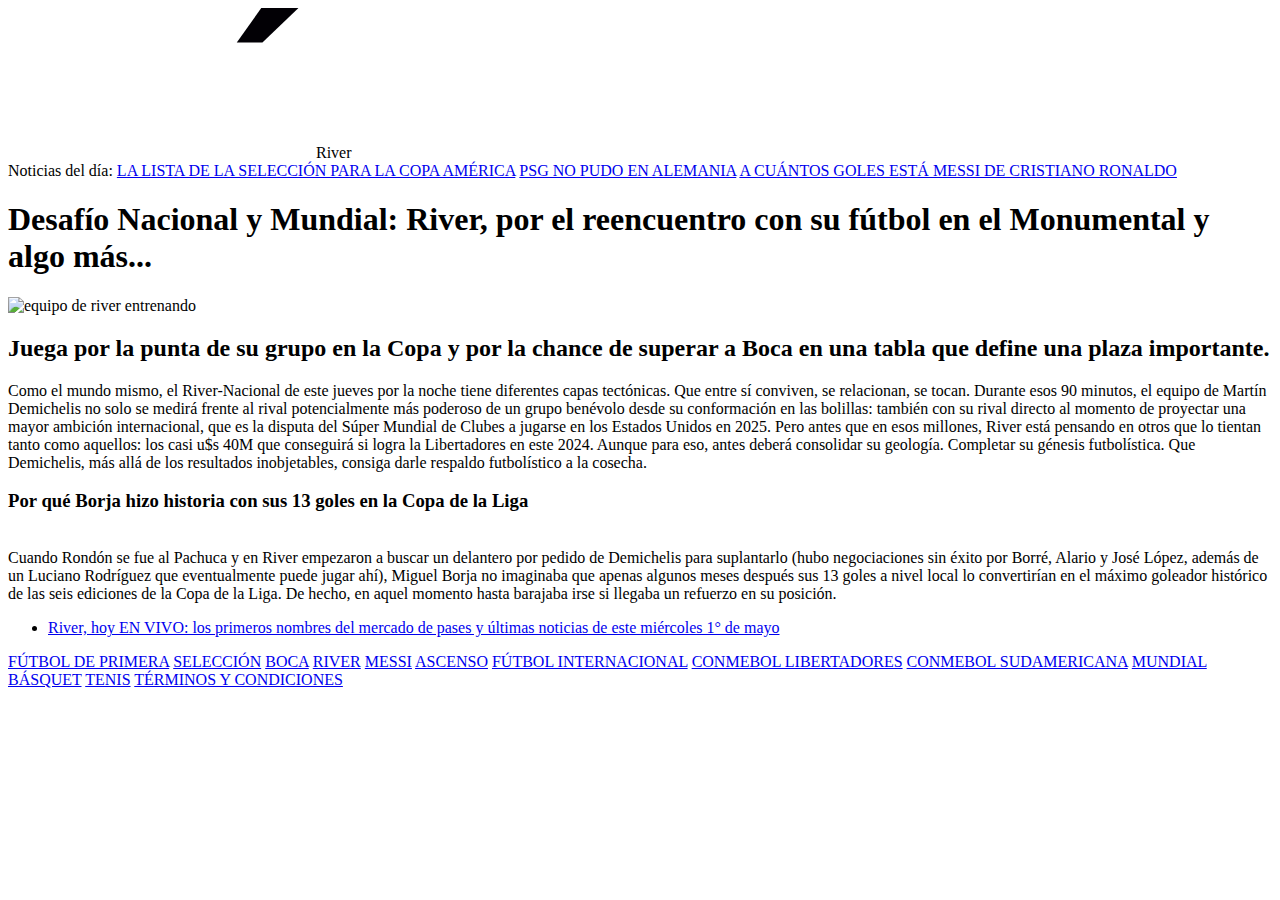
==== index.html @ b1a02422 "moved index" ====
<!DOCTYPE html>
<html lang="es">
  <head>
    <meta charset="UTF-8" />
    <meta name="viewport" content="width=device-width, initial-scale=1.0" />
    <link rel="shortcut icon" href="Ole_diario_logo.jpg" type="image/x-icon" />
    <link rel="stylesheet" href="DAW/Clase05/style2.css" />
    <title>First doc</title>
  </head>
  <body>
    <header>
      <nav>
        <div class="svg_style">
          <svg fill="#fff" class="imgOle">
            <symbol
              version="1.1"
              id="logoOle"
              xmlns="http://www.w3.org/2000/svg"
              xmlns:xlink="http://www.w3.org/1999/xlink"
              x="0px"
              y="0px"
              xml:space="preserve"
              viewBox="0 0 106 56"
            >
              <g>
                <defs>
                  <rect id="SVGID_1_" y="0" width="106" height="56"></rect>
                </defs>
                <clipPath
                  id="SVGID_00000126324274903181277730000007397703790173794949_"
                >
                  <use xlink:href="#SVGID_1_"></use>
                </clipPath>
                <g id="Grupo_268">
                  <path
                    id="Trazado_1871"
                    d="M38.53,28.68c0,9.68-4.31,15.94-11.92,15.94c-7.68,0-11.99-6.26-11.99-15.94 s4.31-15.58,11.99-15.58C34.22,13.09,38.53,19,38.53,28.68 M68.88,2.35H56.89l-3.74,25.89C52.94,9.28,39.53,1.35,26.62,1.35 C13.53,1.35,0,9.39,0,28.68S13.53,56,26.62,56c10.36,0,21.04-5.1,24.97-16.91L49.28,55h11.99L68.88,2.35z"
                  ></path>
                  <path
                    id="Trazado_1872"
                    d="M93.74,31.95H81.75c1.32-3.84,3.73-5.98,6.87-5.98C92.86,25.97,93.89,28.32,93.74,31.95 M89.43,16.15c-6.8,0-22.89,3.42-22.89,23.27c0,11.6,8.41,16.37,19.16,16.37c8.41,0,14.19-1.99,18.21-4.98l-5.26-8.11 c-3.2,2.18-6.95,3.39-10.82,3.49c-3.95,0-7.09-1.07-7.17-6.19h24.42l0.37-2.13C108.07,22.55,101.2,16.15,89.43,16.15"
                  ></path>
                  <path
                    id="Trazado_1873"
                    fill="#020005"
                    d="M91.99,12.88L105.44,0H91.55l-9.14,12.88H91.99z"
                  ></path>
                </g>
              </g>
            </symbol>
            <use xlink:href="#logoOle"></use>
          </svg>
          <img src="/DAW/Clase04/pngwing.com.png" class="imgRiver" alt="" />
          <span class="spanRiver">River</span>
          <img src="./menu.png" class="burgerNav" alt="" />
        </div>
      </nav>
      <div class="noticiasLinks">
        Noticias del día:
        <a
          href="https://www.ole.com.ar/seleccion/messi-seleccion-scaloni-copa-america-unidos-lista_0_aTw6yvAmdE.html"
          >LA LISTA DE LA SELECCIÓN PARA LA COPA AMÉRICA</a
        >
        <a
          href="https://www.ole.com.ar/futbol-internacional/champions/borussia-psg-vivo-champions-horario-tv-formaciones_0_0InncWZZNP.html"
          >PSG NO PUDO EN ALEMANIA</a
        >
        <a
          href="https://www.ole.com.ar/messi/lionel-messi-cristiano-ronaldo-carrera-maximo-goleador-historia_0_n64dxpo5jU.html"
        >
          A CUÁNTOS GOLES ESTÁ MESSI DE CRISTIANO RONALDO</a
        >
      </div>
    </header>
    <main>
      <h1>
        Desafío Nacional y Mundial: River, por el reencuentro con su fútbol en
        el Monumental y algo más...
      </h1>
      <img
        src="https://www.ole.com.ar/images/2024/04/10/sv48-uZ3P_1290x760__2.jpg#1712792119017"
        alt="equipo de river entrenando"
        class="imgEquipo"
      />
      <div>
        <h2>
          Juega por la punta de su grupo en la Copa y por la chance de superar a
          Boca en una tabla que define una plaza importante.
        </h2>
        <article>
          Como el mundo mismo, el River-Nacional de este jueves por la noche
          tiene diferentes capas tectónicas. Que entre sí conviven, se
          relacionan, se tocan. Durante esos 90 minutos, el equipo de Martín
          Demichelis no solo se medirá frente al rival potencialmente más
          poderoso de un grupo benévolo desde su conformación en las bolillas:
          también con su rival directo al momento de proyectar una mayor
          ambición internacional, que es la disputa del Súper Mundial de Clubes
          a jugarse en los Estados Unidos en 2025. Pero antes que en esos
          millones, River está pensando en otros que lo tientan tanto como
          aquellos: los casi u$s 40M que conseguirá si logra la Libertadores en
          este 2024. Aunque para eso, antes deberá consolidar su geología.
          Completar su génesis futbolística. Que Demichelis, más allá de los
          resultados inobjetables, consiga darle respaldo futbolístico a la
          cosecha.
        </article>

        <h3>
          Por qué Borja hizo historia con sus 13 goles en la Copa de la Liga
        </h3>
        <img
          src="https://www.ole.com.ar/images/2024/04/23/qmiiWhd1v_1290x760__1.jpg"
          class="imgBorja"
          alt=""
        />
        <article>
          Cuando Rondón se fue al Pachuca y en River empezaron a buscar un
          delantero por pedido de Demichelis para suplantarlo (hubo
          negociaciones sin éxito por Borré, Alario y José López, además de un
          Luciano Rodríguez que eventualmente puede jugar ahí), Miguel Borja no
          imaginaba que apenas algunos meses después sus 13 goles a nivel local
          lo convertirían en el máximo goleador histórico de las seis ediciones
          de la Copa de la Liga. De hecho, en aquel momento hasta barajaba irse
          si llegaba un refuerzo en su posición.
          <ul>
            <li>
              <a
                href="https://www.ole.com.ar/river-plate/river-plate-noticias-vivo-miercoles-1-mayo-demichelis-mercado-pases_0_P2lhXKck79.html"
                >River, hoy EN VIVO: los primeros nombres del mercado de pases y
                últimas noticias de este miércoles 1° de mayo</a
              >
            </li>
          </ul>
        </article>

        <footer>
          <div class="footer-links">
            <a href="#">FÚTBOL DE PRIMERA</a>
            <a href="#">SELECCIÓN</a>
            <a href="#">BOCA</a>
            <a href="#">RIVER</a>
            <a href="#">MESSI</a>
            <a href="#">ASCENSO</a>
            <a href="#">FÚTBOL INTERNACIONAL</a>
            <a href="#">CONMEBOL LIBERTADORES</a>
            <a href="#">CONMEBOL SUDAMERICANA</a>
            <a href="#">MUNDIAL</a>
            <a href="#">BÁSQUET</a>
            <a href="#">TENIS</a>
            <a href="#">TÉRMINOS Y CONDICIONES</a>
          </div>
        </footer>
      </div>
    </main>
  </body>
</html>
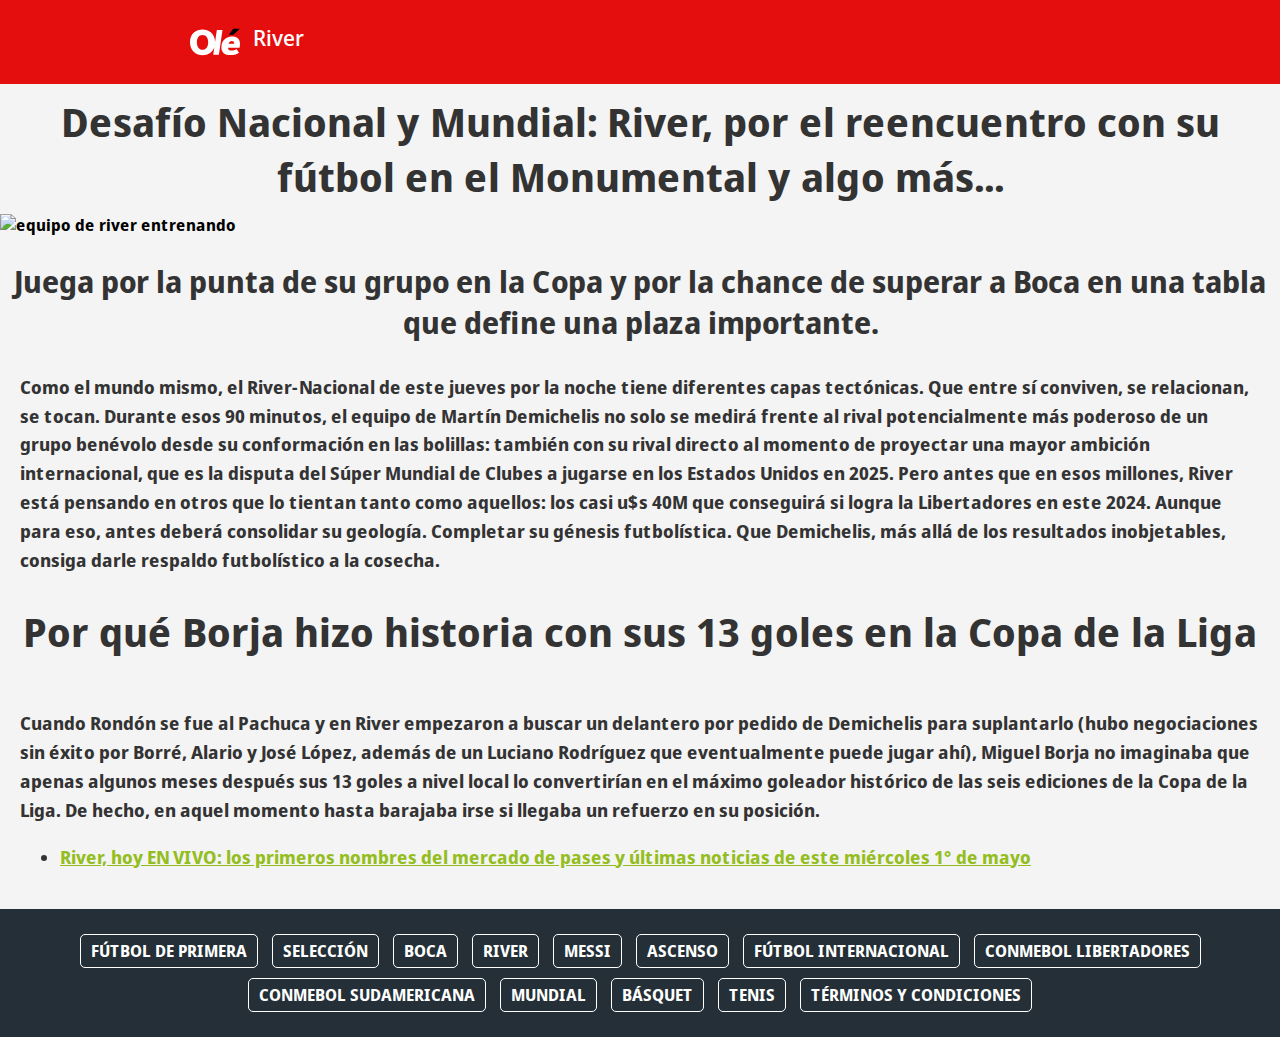
==== commit 47787d2d: "styles correction" ====
--- a/index.html
+++ b/index.html
@@ -4,7 +4,7 @@
     <meta charset="UTF-8" />
     <meta name="viewport" content="width=device-width, initial-scale=1.0" />
     <link rel="shortcut icon" href="Ole_diario_logo.jpg" type="image/x-icon" />
-    <link rel="stylesheet" href="DAW/Clase05/style2.css" />
+    <link rel="stylesheet" href="Clase05/style2.css" />
     <title>First doc</title>
   </head>
   <body>
--- a/Clase05/style2.css
+++ b/Clase05/style2.css
@@ -0,0 +1,241 @@
+@import url("https://fonts.googleapis.com/css2?family=Noto+Sans+Display:ital,wght@0,100..900;1,100..900&display=swap");
+
+body {
+  font-family: "Noto Sans Display", sans-serif;
+  font-weight: bold;
+  margin: 0;
+  padding: 0;
+  background-color: #f4f4f4;
+}
+
+nav {
+  background-color: #e50e0e;
+  color: #ffffff;
+  padding: 10px 20px;
+  display: block;
+  position: relative;
+}
+
+nav a {
+  color: #ffffff;
+  text-decoration: none;
+  font-weight: bold;
+}
+
+p {
+  font-size: 14px;
+  color: #666666;
+  margin: 10px 20px;
+}
+
+h1 {
+  color: #333333;
+  font-size: 50px;
+  margin: 10px 20px;
+  text-align: center;
+}
+h3 {
+  color: #333333;
+  font-size: 40px;
+  margin: 10px 20px;
+  text-align: center;
+}
+.imgEquipo {
+  display: block;
+  margin: 0 auto;
+  max-width: 100%;
+  height: auto;
+  margin-bottom: 20px;
+}
+.imgRiver {
+  width: 50px;
+  height: auto;
+  vertical-align: middle;
+}
+.imgBorja {
+  display: block;
+  margin: 0 auto;
+  max-width: 100%;
+  height: auto;
+  margin-bottom: 20px;
+}
+.spanRiver {
+  font-size: 22px;
+  font-weight: 500;
+}
+svg {
+  height: auto;
+  vertical-align: middle;
+  margin: 0px 5px 0px 170px;
+}
+.burgerNav {
+  width: 30px;
+  height: auto;
+  vertical-align: middle;
+  position: absolute;
+  right: 20px;
+  top: 50%;
+  transform: translateY(-50%);
+  display: none;
+}
+
+.SubNav .divSubNav .contentSubNav {
+  overflow: hidden;
+}
+.SubNav .divSubNav .contentSubNav ul {
+  margin: 0;
+  padding: 0;
+}
+.SubNav .divSubNav .contentSubNav li {
+  display: inline-block;
+  margin-right: 20px;
+}
+.SubNav .divSubNav .contentSubNav li:last-child {
+  margin-right: 0;
+}
+.liNav .subnavLink {
+  color: #242f37;
+  text-decoration: none;
+}
+.noticiasLinks {
+  text-align: center;
+  background-color: #ececec;
+  padding-top: 10px;
+  padding-bottom: 10px;
+}
+.noticiasLinks > a {
+  color: #a84d41;
+  text-decoration: none;
+  font-weight: 500;
+  margin-right: 19px;
+}
+article {
+  padding: 20px;
+  margin: 0 auto;
+  max-width: 1400px;
+}
+
+article > ul > li > a {
+  color: #94be1f;
+}
+h2 {
+  color: #333333;
+  margin-bottom: 10px;
+  text-align: center;
+  font-size: 40px;
+  margin-left: 430px;
+  margin-right: 430px;
+}
+
+article {
+  color: #333333;
+  font-size: 18px;
+  line-height: 1.6;
+}
+
+footer {
+  background-color: #242f37;
+  color: #ffffff;
+  padding: 20px 0;
+  text-align: center;
+}
+
+.footer-links a {
+  display: inline-block;
+  color: #ffffff;
+  text-decoration: none;
+  margin: 5px;
+  padding: 5px 10px;
+  border-radius: 5px;
+  border: 1px solid #ffffff;
+  transition: background-color 0.3s, border-color 0.3s;
+}
+
+.footer-links a:hover {
+  background-color: #ffffff;
+  color: black;
+}
+
+.imgOle {
+  width: 50px;
+  height: 64px;
+  vertical-align: middle;
+}
+
+@media only screen and (max-width: 1444px) {
+  h1 {
+    font-size: 40px;
+  }
+  h2 {
+    font-size: 30px;
+    margin-left: 0px;
+    margin-right: 0px;
+  }
+  article {
+    font-size: 18px;
+  }
+  .burgerNav {
+    display: block;
+  }
+  .noticiasLinks {
+    display: none;
+  }
+  .imgRiver {
+    width: 40px;
+  }
+  h3 {
+    font-size: 40px;
+  }
+}
+
+@media only screen and (max-width: 768px) {
+  h1 {
+    font-size: 30px;
+  }
+  h2 {
+    font-size: 30px;
+    margin-left: 0px;
+    margin-right: 0px;
+  }
+  article {
+    font-size: 16px;
+  }
+  .burgerNav {
+    display: block;
+  }
+  .noticiasLinks {
+    display: none;
+  }
+  .imgRiver {
+    width: 35px;
+  }
+  h3 {
+    font-size: 30px;
+  }
+}
+
+@media only screen and (max-width: 480px) {
+  h1 {
+    font-size: 22px;
+  }
+  h2 {
+    font-size: 22px;
+    margin-left: 5px;
+    margin-right: 5px;
+  }
+  article {
+    font-size: 14px;
+  }
+  .burgerNav {
+    display: block;
+  }
+  .noticiasLinks {
+    display: none;
+  }
+  .imgRiver {
+    width: 27px;
+  }
+  h3 {
+    font-size: 22px;
+  }
+}
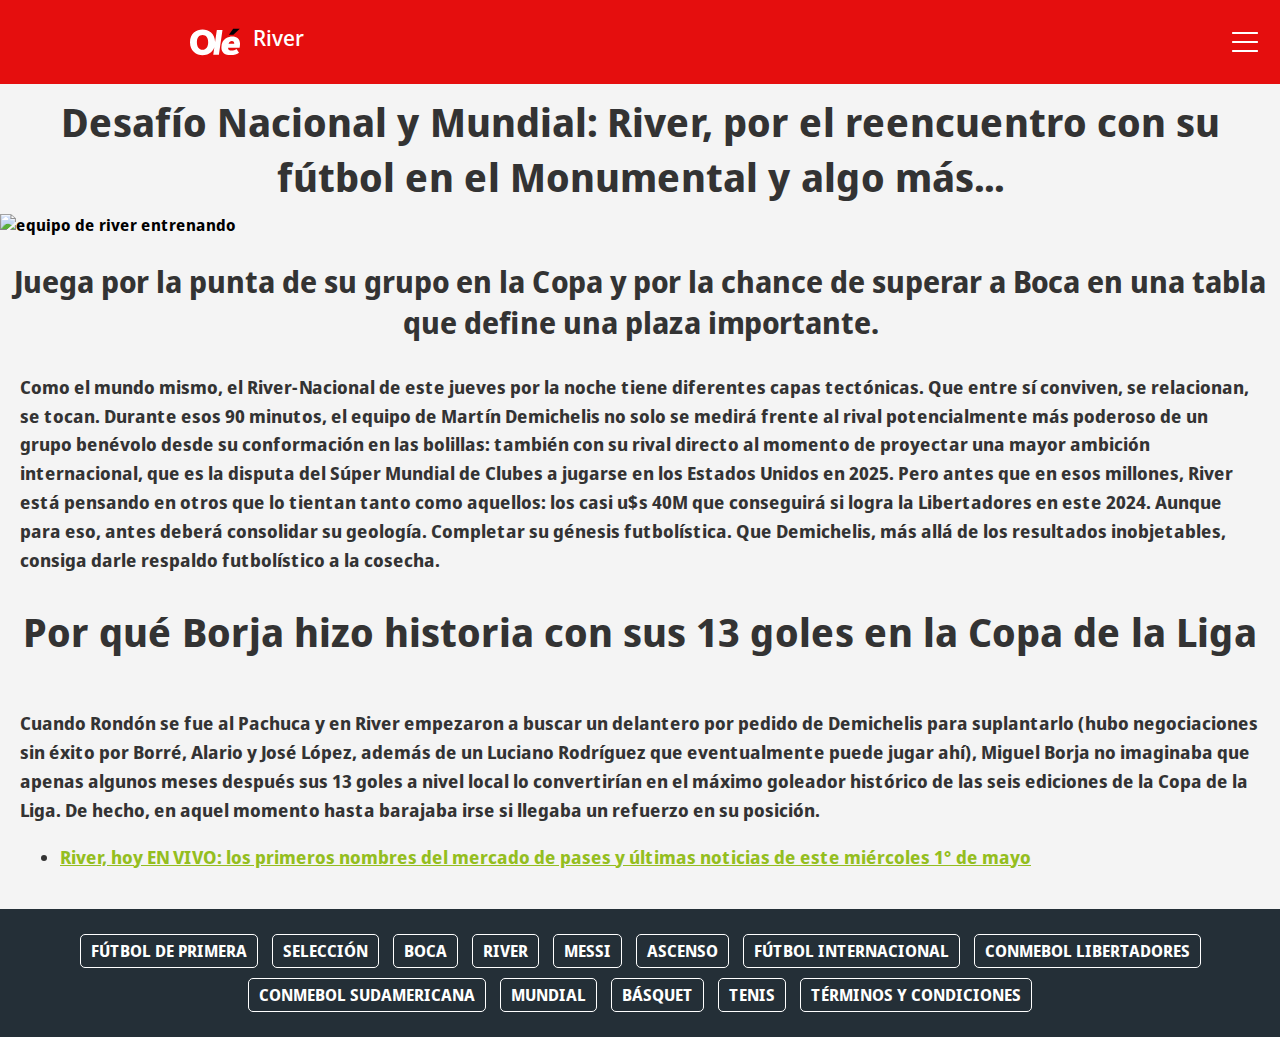
==== commit 03e97d4f: "the structure has been changed" ====
--- a/index.html
+++ b/index.html
@@ -4,7 +4,7 @@
     <meta charset="UTF-8" />
     <meta name="viewport" content="width=device-width, initial-scale=1.0" />
     <link rel="shortcut icon" href="Ole_diario_logo.jpg" type="image/x-icon" />
-    <link rel="stylesheet" href="Clase05/style2.css" />
+    <link rel="stylesheet" href="style.css" />
     <title>First doc</title>
   </head>
   <body>
--- a/style.css
+++ b/style.css
@@ -0,0 +1,241 @@
+@import url("https://fonts.googleapis.com/css2?family=Noto+Sans+Display:ital,wght@0,100..900;1,100..900&display=swap");
+
+body {
+  font-family: "Noto Sans Display", sans-serif;
+  font-weight: bold;
+  margin: 0;
+  padding: 0;
+  background-color: #f4f4f4;
+}
+
+nav {
+  background-color: #e50e0e;
+  color: #ffffff;
+  padding: 10px 20px;
+  display: block;
+  position: relative;
+}
+
+nav a {
+  color: #ffffff;
+  text-decoration: none;
+  font-weight: bold;
+}
+
+p {
+  font-size: 14px;
+  color: #666666;
+  margin: 10px 20px;
+}
+
+h1 {
+  color: #333333;
+  font-size: 50px;
+  margin: 10px 20px;
+  text-align: center;
+}
+h3 {
+  color: #333333;
+  font-size: 40px;
+  margin: 10px 20px;
+  text-align: center;
+}
+.imgEquipo {
+  display: block;
+  margin: 0 auto;
+  max-width: 100%;
+  height: auto;
+  margin-bottom: 20px;
+}
+.imgRiver {
+  width: 50px;
+  height: auto;
+  vertical-align: middle;
+}
+.imgBorja {
+  display: block;
+  margin: 0 auto;
+  max-width: 100%;
+  height: auto;
+  margin-bottom: 20px;
+}
+.spanRiver {
+  font-size: 22px;
+  font-weight: 500;
+}
+svg {
+  height: auto;
+  vertical-align: middle;
+  margin: 0px 5px 0px 170px;
+}
+.burgerNav {
+  width: 30px;
+  height: auto;
+  vertical-align: middle;
+  position: absolute;
+  right: 20px;
+  top: 50%;
+  transform: translateY(-50%);
+  display: none;
+}
+
+.SubNav .divSubNav .contentSubNav {
+  overflow: hidden;
+}
+.SubNav .divSubNav .contentSubNav ul {
+  margin: 0;
+  padding: 0;
+}
+.SubNav .divSubNav .contentSubNav li {
+  display: inline-block;
+  margin-right: 20px;
+}
+.SubNav .divSubNav .contentSubNav li:last-child {
+  margin-right: 0;
+}
+.liNav .subnavLink {
+  color: #242f37;
+  text-decoration: none;
+}
+.noticiasLinks {
+  text-align: center;
+  background-color: #ececec;
+  padding-top: 10px;
+  padding-bottom: 10px;
+}
+.noticiasLinks > a {
+  color: #a84d41;
+  text-decoration: none;
+  font-weight: 500;
+  margin-right: 19px;
+}
+article {
+  padding: 20px;
+  margin: 0 auto;
+  max-width: 1400px;
+}
+
+article > ul > li > a {
+  color: #94be1f;
+}
+h2 {
+  color: #333333;
+  margin-bottom: 10px;
+  text-align: center;
+  font-size: 40px;
+  margin-left: 430px;
+  margin-right: 430px;
+}
+
+article {
+  color: #333333;
+  font-size: 18px;
+  line-height: 1.6;
+}
+
+footer {
+  background-color: #242f37;
+  color: #ffffff;
+  padding: 20px 0;
+  text-align: center;
+}
+
+.footer-links a {
+  display: inline-block;
+  color: #ffffff;
+  text-decoration: none;
+  margin: 5px;
+  padding: 5px 10px;
+  border-radius: 5px;
+  border: 1px solid #ffffff;
+  transition: background-color 0.3s, border-color 0.3s;
+}
+
+.footer-links a:hover {
+  background-color: #ffffff;
+  color: black;
+}
+
+.imgOle {
+  width: 50px;
+  height: 64px;
+  vertical-align: middle;
+}
+
+@media only screen and (max-width: 1444px) {
+  h1 {
+    font-size: 40px;
+  }
+  h2 {
+    font-size: 30px;
+    margin-left: 0px;
+    margin-right: 0px;
+  }
+  article {
+    font-size: 18px;
+  }
+  .burgerNav {
+    display: block;
+  }
+  .noticiasLinks {
+    display: none;
+  }
+  .imgRiver {
+    width: 40px;
+  }
+  h3 {
+    font-size: 40px;
+  }
+}
+
+@media only screen and (max-width: 768px) {
+  h1 {
+    font-size: 30px;
+  }
+  h2 {
+    font-size: 30px;
+    margin-left: 0px;
+    margin-right: 0px;
+  }
+  article {
+    font-size: 16px;
+  }
+  .burgerNav {
+    display: block;
+  }
+  .noticiasLinks {
+    display: none;
+  }
+  .imgRiver {
+    width: 35px;
+  }
+  h3 {
+    font-size: 30px;
+  }
+}
+
+@media only screen and (max-width: 480px) {
+  h1 {
+    font-size: 22px;
+  }
+  h2 {
+    font-size: 22px;
+    margin-left: 5px;
+    margin-right: 5px;
+  }
+  article {
+    font-size: 14px;
+  }
+  .burgerNav {
+    display: block;
+  }
+  .noticiasLinks {
+    display: none;
+  }
+  .imgRiver {
+    width: 27px;
+  }
+  h3 {
+    font-size: 22px;
+  }
+}
